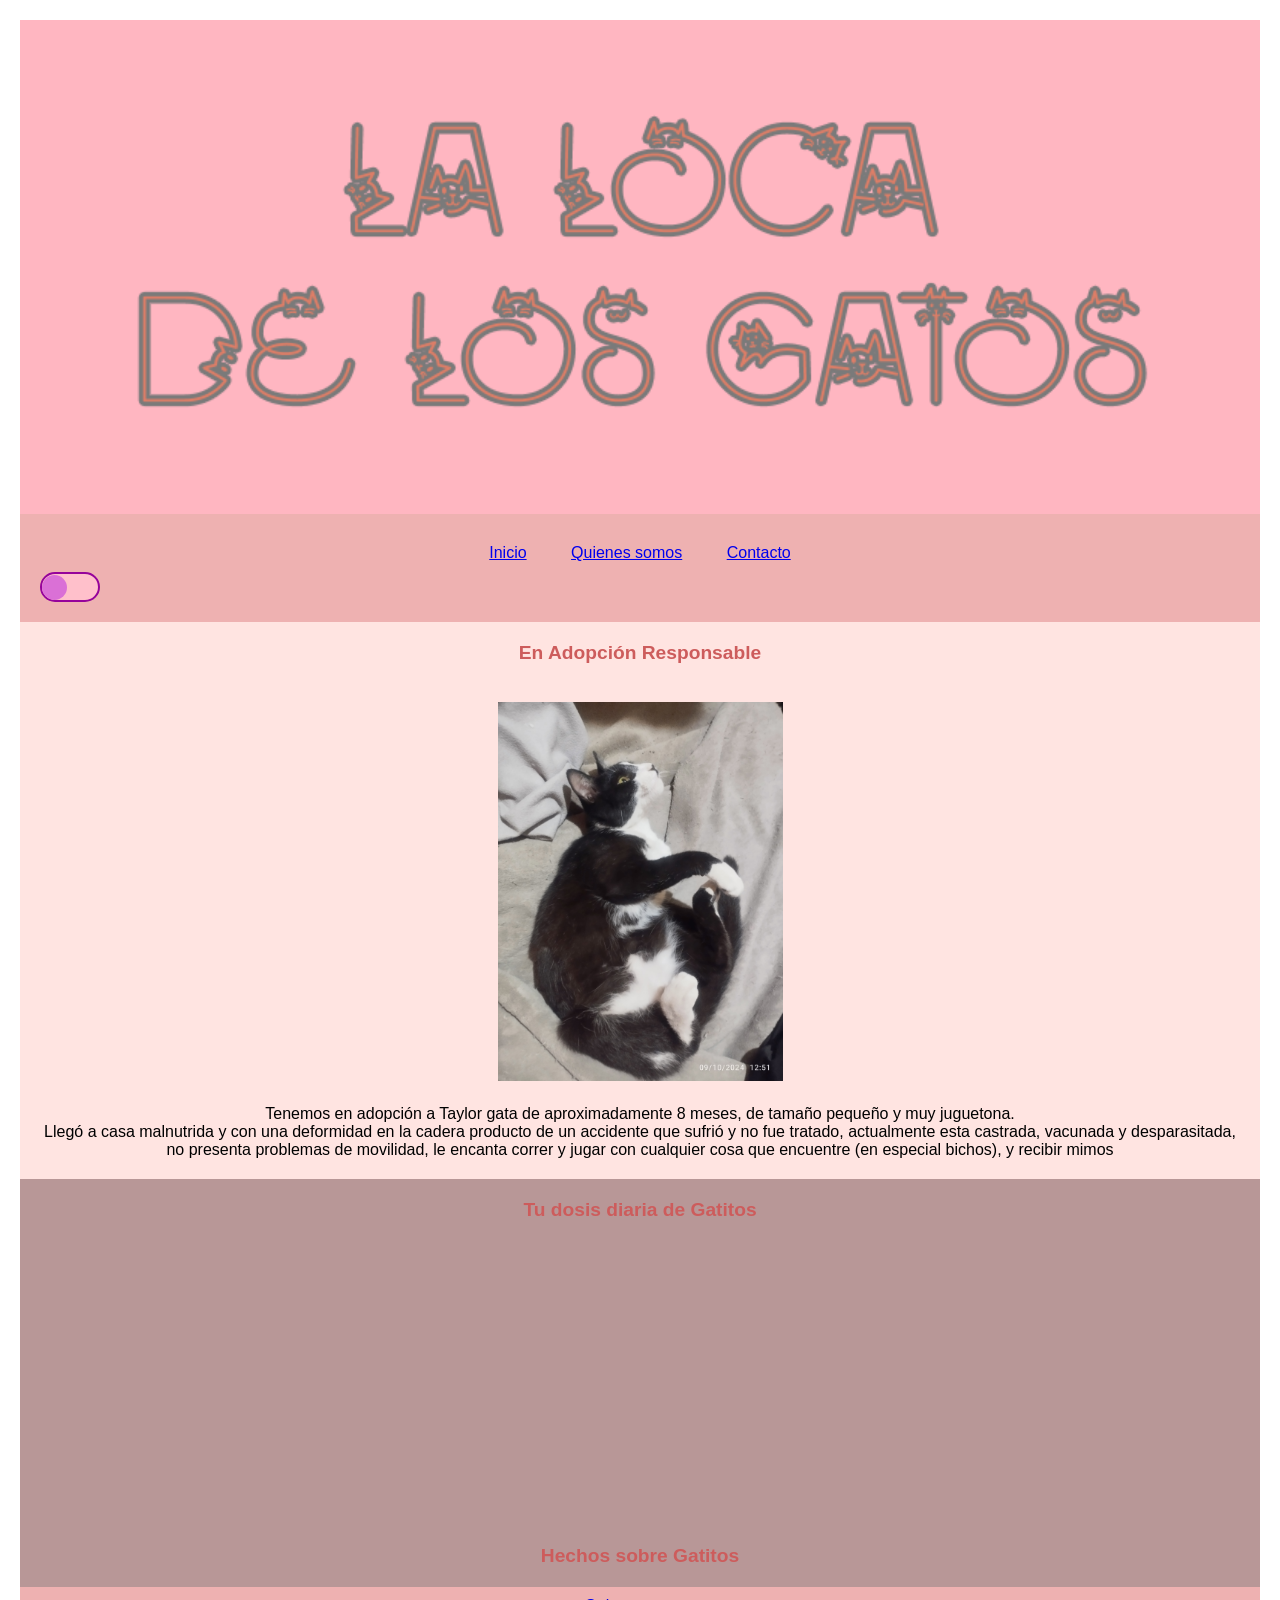
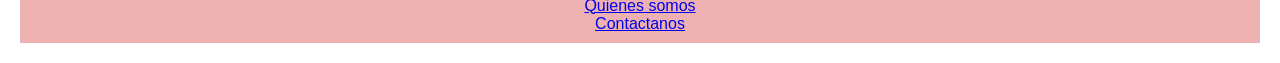
==== index.html @ 3479d306 "Add files via upload" ====
<!DOCTYPE html>
<html lang="es">
<head>
    <meta charset="UTF-8">
    <meta name="viewport" content="width=device-width, initial-scale=1.0">
    <title>La Loca de los Gatos</title>
    <link rel="stylesheet" href="Styles/style.css">
</head>
<body>
  
 <script src="JS/darkMode.js"></script>
<header><img src="imgs/logo.png" alt="logo" width=100%>



</header>
<nav>
  <ul>
    <li><a href="index.html">Inicio</a></li>
    <li><a href="quienes_somos.html">Quienes somos</a></li>
    <li><a href="contacto.html">Contacto</a></li>
    <li class="boton">
      <i class="bx bxs-sun"></i>
      <i class="bx bxs-moon"></i>
    </li>
  </ul>

</nav>

<main>

  <h2>En Adopción Responsable</h2>

    <br><img src="imgs/1731703118999.jpg" alt="Taylor" width= 25%    >

    <br><p>Tenemos en adopción a Taylor gata de aproximadamente 8 meses, de tamaño pequeño y muy juguetona. 
      <br>Llegó a casa malnutrida y con una deformidad en la cadera producto de un accidente que sufrió y no fue tratado, actualmente esta castrada, vacunada y desparasitada, no presenta problemas de movilidad, le encanta correr y jugar con cualquier cosa que encuentre (en especial bichos), y recibir mimos </p>


</main>

<section> <h2> Tu dosis diaria de Gatitos</h2>

  <iframe width="157" height="280" src="https://www.youtube.com/embed/tfVNFbvvLhg" title="😺💖😘💗The kitten found you. #猫咪 #cat #kitty" frameborder="0" allow="accelerometer; autoplay; clipboard-write; encrypted-media; gyroscope; picture-in-picture; web-share" referrerpolicy="strict-origin-when-cross-origin" allowfullscreen></iframe>

  <iframe width="157" height="280" src="https://www.youtube.com/embed/mXorgoFukfU" title="BRUSCHIMICHIS 63 😹❤️🐈 - insta twitch yt: Pablo Bruschi ⚡️ #comedia  #viral  #humor  #fypシ" frameborder="0" allow="accelerometer; autoplay; clipboard-write; encrypted-media; gyroscope; picture-in-picture; web-share" referrerpolicy="strict-origin-when-cross-origin" allowfullscreen></iframe>

  <iframe width="157" height="280" src="https://www.youtube.com/embed/ffBYCfnSYSc" title="BRUSCHIMICHIS 24 - #shorts" frameborder="0" allow="accelerometer; autoplay; clipboard-write; encrypted-media; gyroscope; picture-in-picture; web-share" referrerpolicy="strict-origin-when-cross-origin" allowfullscreen></iframe>

</section>

<section>

  <h2>Hechos sobre Gatitos</h2>
  
 
  

</section>

<footer>
  
  <a href="quienes_somos.html">Quienes somos</a>
  <br><a href="contacto.html">Contactanos</a>

</footer>
</body>

</html>
---- Styles/style.css ----
*{
    margin: 0;
    box-sizing: border-box;
    padding: 10px;
    text-align: center;
    font-family: Verdana, Geneva, Tahoma, sans-serif;
}

header{
    background-color: lightpink;
}

nav{
    background-color: rgb(238, 177, 177);
   
}

li{
    display: inline-block;
}
main{
    background-color: mistyrose;
    
}

section{
    background-color: rgb(184, 151, 151);

}

form{
    text-align:start;
    background-color:mistyrose }

footer{
    background-color: rgb(238, 177, 177);

}

h2{
    color: indianred;
    font-size: larger;

}
@media (max-width: 800px){
    * {
        background-color: lightpink;
        
    }
    
}
.boton {
    width: 60px;
    height: 30px;
    padding: 0 5px;
    display: flex;
    align-items: center;
    justify-content: space-between;
    position: relative;
    border-radius: 100px;
    border: #96039b solid 2px;
    background-color: pink
}
.boton i {
    font-size: 1rem;
    color:deeppink
}
nav li:last-child::before{
    content: "";
    position:absolute;
    height: 25px;
    width: 25px;
    border-radius: 50%;
    background-color: orchid;
    left: 0;
    right: unset;

}

nav li:last-child.active::before {
    right: 0;
    left: unset;
}

nav li:last-child.active i:first-child{
    color: #fff;
}

nav li:last-child.active{
    background-color: #96039b;
    border: solid 2px #fff;
}

body.active nav{
    background-color: #270029;
    
}

body.active nav ul li a {
    color:rgb(238, 177, 177)
}

body.active header{
    background-color: #55002f;
}

body.active main{
    background-color: #55002f;
}

body.active main h2{
    color: #fff;
}

body.active main p{
    color: #fff;
}

body.active section{
    background-color: #270029;
}

body.active footer{
    background-color: #55002f;
}

body.active footer a {
    color:rgb(238, 177, 177);
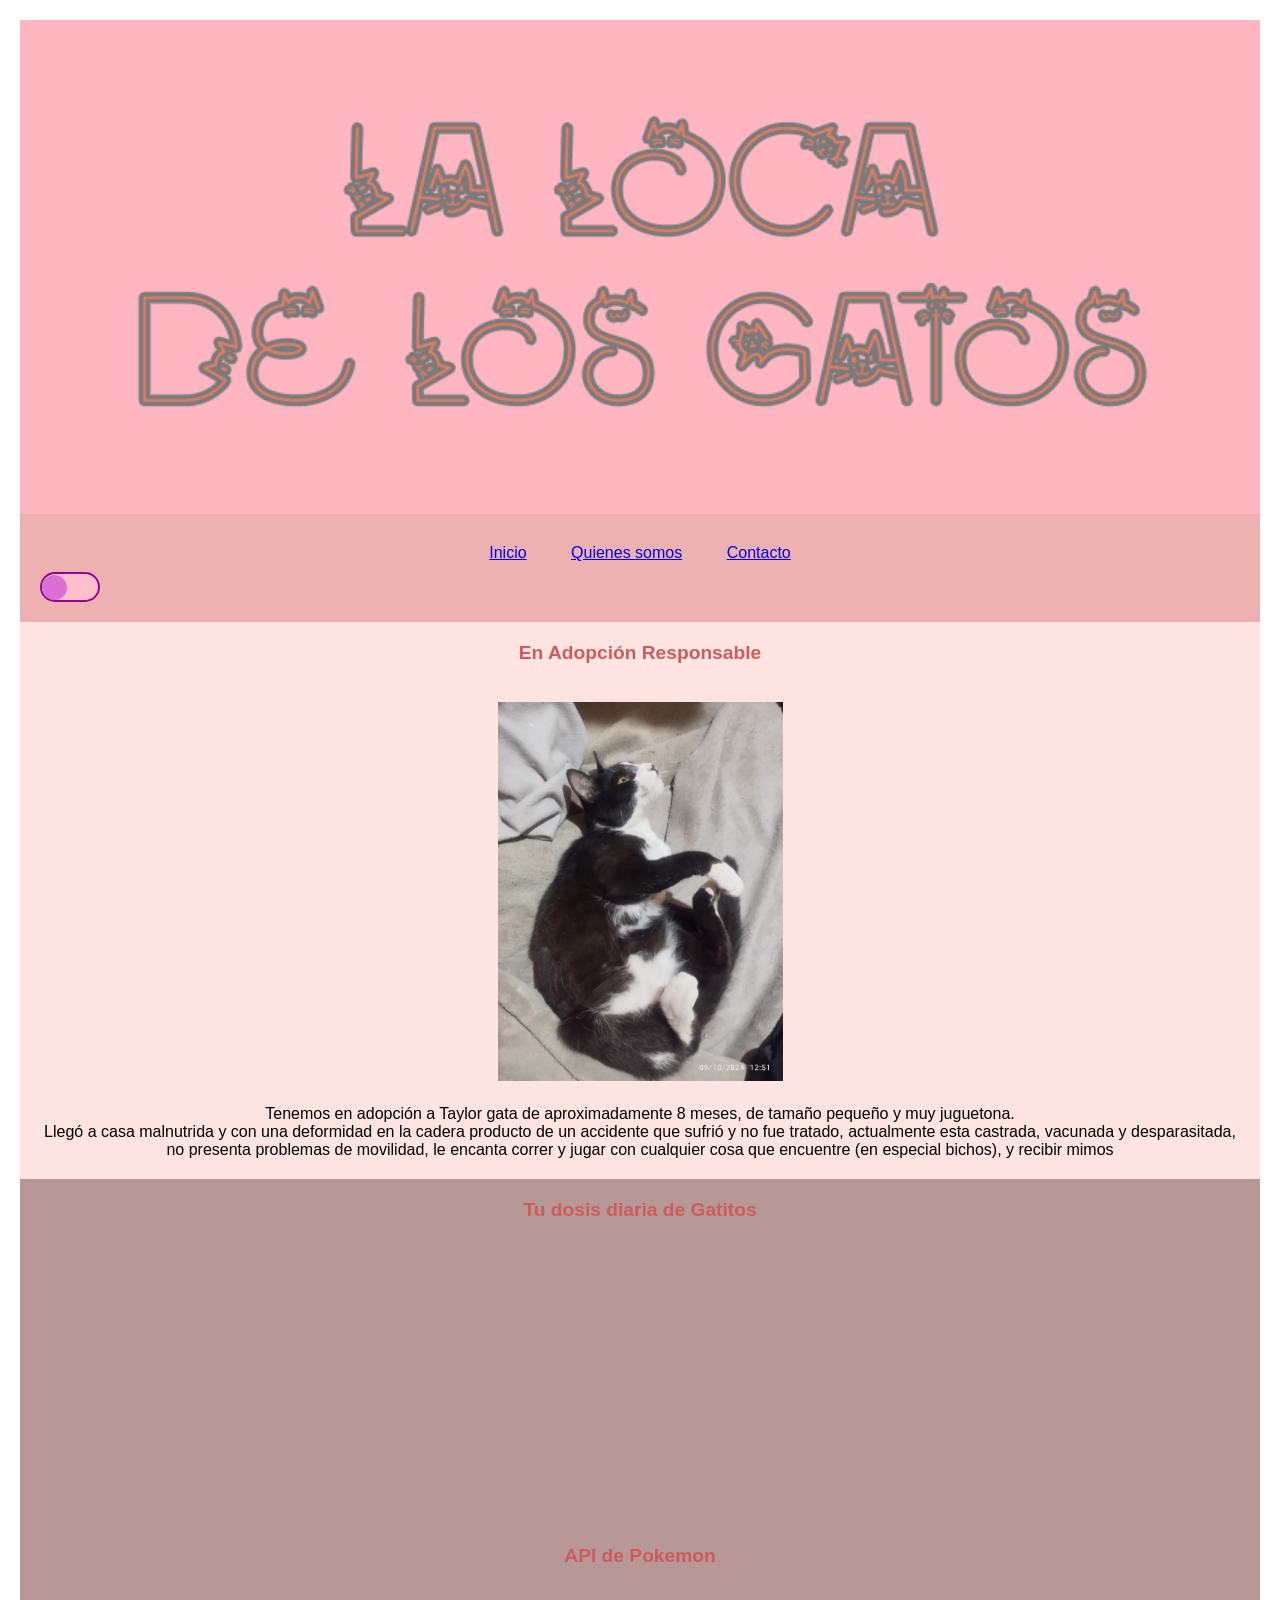
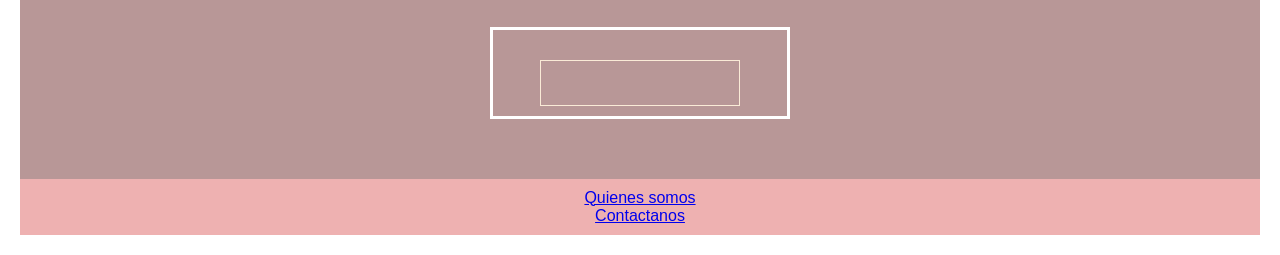
==== commit 0119f306: "Add files via upload" ====
--- a/index.html
+++ b/index.html
@@ -5,28 +5,24 @@
     <meta name="viewport" content="width=device-width, initial-scale=1.0">
     <title>La Loca de los Gatos</title>
     <link rel="stylesheet" href="Styles/style.css">
+    
 </head>
 <body>
-  
- <script src="JS/darkMode.js"></script>
-<header><img src="imgs/logo.png" alt="logo" width=100%>
+<script src="JS/darkMode.js"></script>
 
-
-
-</header>
+<header><img src="imgs/logo.png" alt="logo" width=100%></header>
 <nav>
   <ul>
     <li><a href="index.html">Inicio</a></li>
     <li><a href="quienes_somos.html">Quienes somos</a></li>
     <li><a href="contacto.html">Contacto</a></li>
     <li class="boton">
+      <i class="bx bxs-moon"></i>
       <i class="bx bxs-sun"></i>
-      <i class="bx bxs-moon"></i>
     </li>
   </ul>
 
 </nav>
-
 <main>
 
   <h2>En Adopción Responsable</h2>
@@ -48,14 +44,15 @@
   <iframe width="157" height="280" src="https://www.youtube.com/embed/ffBYCfnSYSc" title="BRUSCHIMICHIS 24 - #shorts" frameborder="0" allow="accelerometer; autoplay; clipboard-write; encrypted-media; gyroscope; picture-in-picture; web-share" referrerpolicy="strict-origin-when-cross-origin" allowfullscreen></iframe>
 
 </section>
-
 <section>
-
-  <h2>Hechos sobre Gatitos</h2>
-  
- 
-  
-
+  <h2>API de Pokemon</h2>
+  <div class="card">
+    <h3 class="pokename" id="namepokemon"></h3>
+    <div class=" imgcontainer">
+      <img class="imgpokemon" id="pokeimage" src="" alt="">
+    </div>
+  </div>
+  <script src="JS/API.js"></script>
 </section>
 
 <footer>
--- a/Styles/style.css
+++ b/Styles/style.css
@@ -12,7 +12,7 @@
 
 nav{
     background-color: rgb(238, 177, 177);
-   
+    align-content:space-between;
 }
 
 li{
@@ -126,3 +126,29 @@
 
 body.active footer a {
     color:rgb(238, 177, 177);
+}
+
+.card{
+    border: 3px solid white;
+    margin: 50px auto;
+    width: 90%;
+    max-width: 300px;
+    padding: 10px 20px;
+
+}
+.pokename{
+    color: rgb(253, 136, 2);
+    font-size: 2rem;
+    text-align: center;
+}
+.imgcontainer{
+    width: 90%;
+    max-width: 200px;
+    border: 1px solid antiquewhite;
+    margin: 0px auto 0 auto
+}
+
+.imgpokemon{
+    width: 100%;
+    text-align: center;
+}
